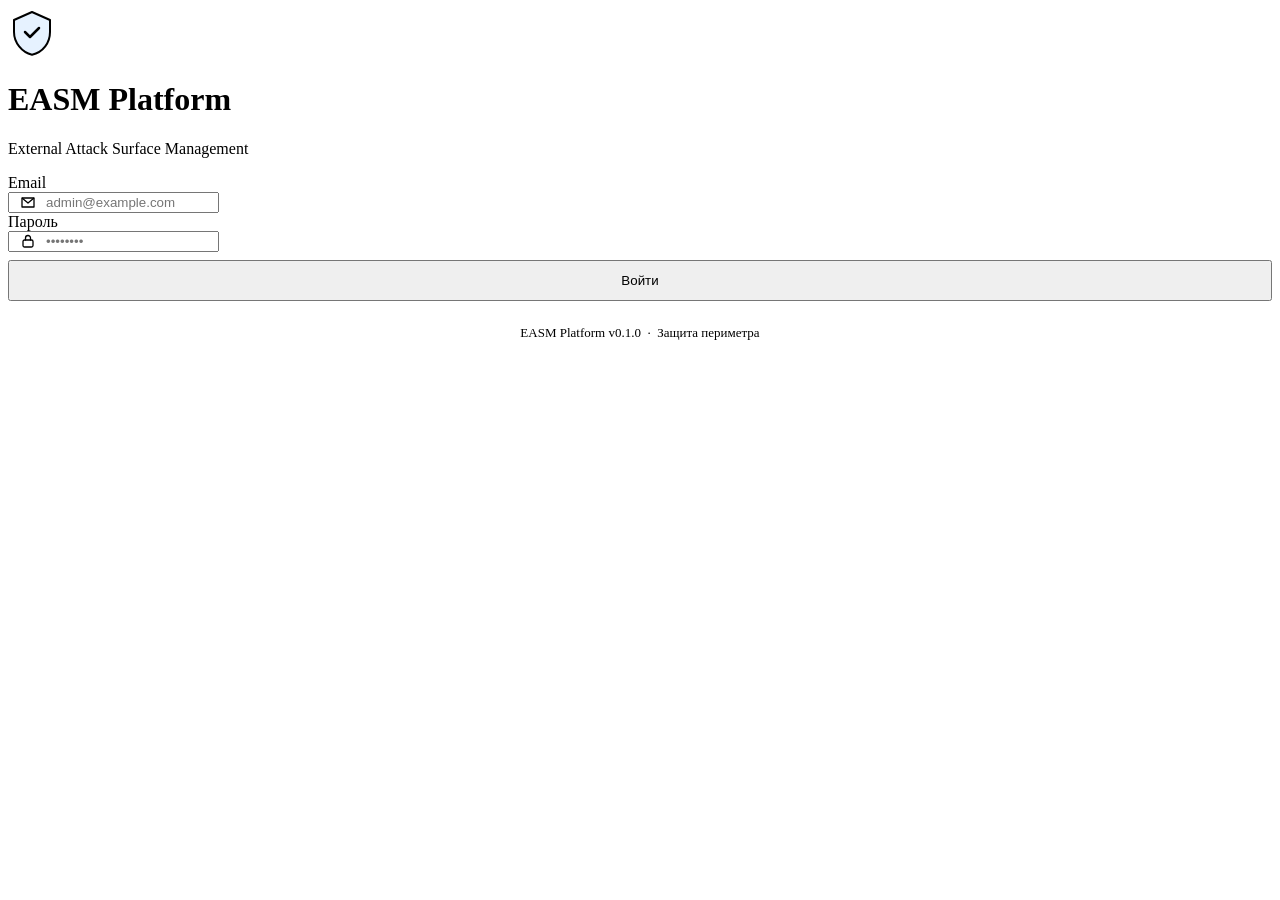
==== core/static/login.html @ 148888de "feat: фаза 9 — Telegram/Darknet мониторинг + Web Dashboard Добавлены 3 новых модуля мониторинга:  wo" ====
<!DOCTYPE html>
<html lang="ru">
<head>
  <meta charset="UTF-8">
  <meta name="viewport" content="width=device-width, initial-scale=1.0">
  <title>Login — EASM Platform</title>
  <link rel="stylesheet" href="/style.css">
  <style>
    .login-error {
      background: var(--sev-critical-bg);
      border: 1px solid rgba(248,81,73,.35);
      color: var(--sev-critical);
      border-radius: var(--radius-md);
      padding: .625rem .875rem;
      font-size: .875rem;
      margin-bottom: 1rem;
      display: none;
    }
    .login-error.visible { display: block; }
    .input-group { position: relative; }
    .input-group svg {
      position: absolute;
      left: .75rem; top: 50%;
      transform: translateY(-50%);
      color: var(--text-muted);
      pointer-events: none;
    }
    .input-group input { padding-left: 2.25rem; }
    .login-footer {
      text-align: center;
      margin-top: 1.5rem;
      font-size: .8125rem;
      color: var(--text-muted);
    }
  </style>
</head>
<body>
  <div class="login-page">
    <div class="login-card">

      <div class="login-logo">
        <svg viewBox="0 0 48 48" fill="none" xmlns="http://www.w3.org/2000/svg"
             style="width:48px;height:48px;color:var(--accent)">
          <path d="M24 4L6 12v12c0 10.5 7.7 20.3 18 22.7C35.3 44.3 42 34.5 42 24V12L24 4z"
                fill="rgba(88,166,255,.15)" stroke="currentColor" stroke-width="2"
                stroke-linejoin="round"/>
          <path d="M17 24l5 5 9-9" stroke="currentColor" stroke-width="2.5"
                stroke-linecap="round" stroke-linejoin="round"/>
        </svg>
        <h1>EASM Platform</h1>
        <p>External Attack Surface Management</p>
      </div>

      <div id="login-error" class="login-error" role="alert"></div>

      <form id="login-form" novalidate>
        <div class="form-group">
          <label for="email">Email</label>
          <div class="input-group">
            <svg width="16" height="16" viewBox="0 0 16 16" fill="none">
              <path d="M2 4h12v9H2V4z" stroke="currentColor" stroke-width="1.3" stroke-linejoin="round"/>
              <path d="M2 4l6 5 6-5" stroke="currentColor" stroke-width="1.3" stroke-linejoin="round"/>
            </svg>
            <input type="email" id="email" name="email" autocomplete="username"
                   placeholder="admin@example.com" required>
          </div>
        </div>

        <div class="form-group">
          <label for="password">Пароль</label>
          <div class="input-group">
            <svg width="16" height="16" viewBox="0 0 16 16" fill="none">
              <rect x="3" y="7" width="10" height="7" rx="1.5"
                    stroke="currentColor" stroke-width="1.3"/>
              <path d="M5.5 7V5a2.5 2.5 0 0 1 5 0v2"
                    stroke="currentColor" stroke-width="1.3" stroke-linecap="round"/>
            </svg>
            <input type="password" id="password" name="password" autocomplete="current-password"
                   placeholder="••••••••" required>
          </div>
        </div>

        <button type="submit" class="btn btn-primary" id="login-btn"
                style="width:100%;margin-top:.5rem;padding:.6875rem;justify-content:center">
          Войти
        </button>
      </form>

      <div class="login-footer">EASM Platform v0.1.0 &nbsp;·&nbsp; Защита периметра</div>
    </div>
  </div>

  <script>
    'use strict';

    /* Если уже авторизован — сразу в дашборд */
    if (localStorage.getItem('easm_token')) {
      window.location.href = '/';
    }

    const form     = document.getElementById('login-form');
    const errBox   = document.getElementById('login-error');
    const loginBtn = document.getElementById('login-btn');

    function showError(msg) {
      /* Используем textContent чтобы исключить XSS */
      errBox.textContent = msg;
      errBox.classList.add('visible');
    }

    function setLoading(loading) {
      loginBtn.disabled = loading;
      if (loading) {
        loginBtn._orig = loginBtn.innerHTML;
        loginBtn.innerHTML = '<span class="spinner"></span> Вход…';
      } else {
        loginBtn.innerHTML = loginBtn._orig || 'Войти';
      }
    }

    form.addEventListener('submit', async (e) => {
      e.preventDefault();
      errBox.classList.remove('visible');

      const email    = document.getElementById('email').value.trim();
      const password = document.getElementById('password').value;

      if (!email || !password) {
        showError('Введите email и пароль');
        return;
      }

      setLoading(true);
      try {
        const body = new URLSearchParams({ username: email, password });
        const res = await fetch('/api/v1/auth/token', {
          method: 'POST',
          headers: { 'Content-Type': 'application/x-www-form-urlencoded' },
          body: body.toString(),
        });

        if (!res.ok) {
          const data = await res.json().catch(() => ({}));
          throw new Error(data.detail || 'Неверный логин или пароль');
        }

        const data = await res.json();
        localStorage.setItem('easm_token', data.access_token);
        window.location.href = '/';
      } catch (err) {
        showError(err.message);
      } finally {
        setLoading(false);
      }
    });
  </script>
</body>
</html>
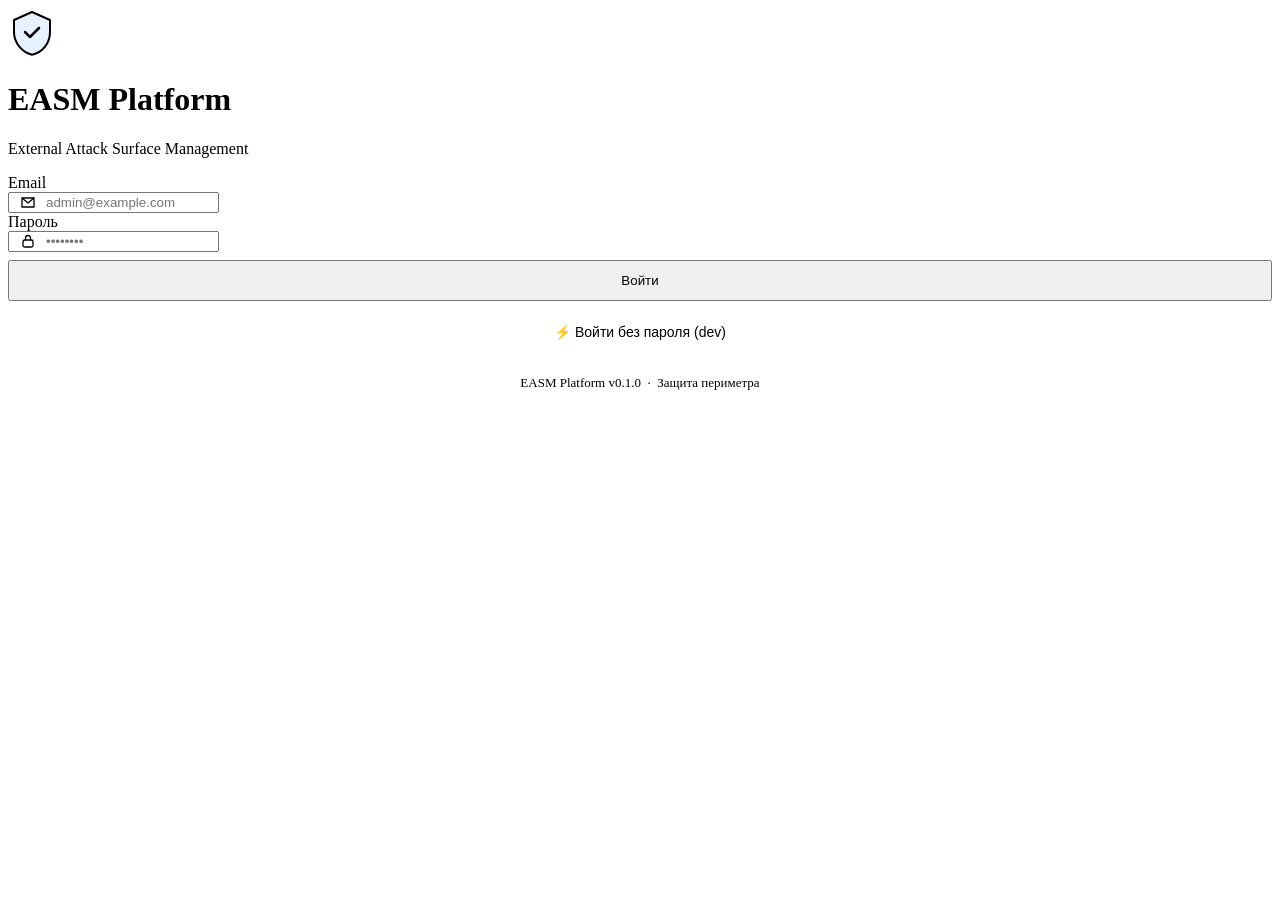
==== commit 82cbb227: "feat: фаза 8 — PDF-отчёты, port scanner, S3 discovery, SaaS billing, asset drift Реализованы все зад" ====
--- a/core/static/login.html
+++ b/core/static/login.html
@@ -86,6 +86,15 @@
         </button>
       </form>
 
+      <div style="margin-top:.75rem;text-align:center">
+        <button id="dev-login-btn" class="btn btn-secondary"
+                style="width:100%;padding:.6875rem;justify-content:center;
+                       background:transparent;border:1px solid var(--border);
+                       color:var(--text-muted);font-size:.875rem">
+          ⚡ Войти без пароля (dev)
+        </button>
+      </div>
+
       <div class="login-footer">EASM Platform v0.1.0 &nbsp;·&nbsp; Защита периметра</div>
     </div>
   </div>
@@ -117,6 +126,24 @@
         loginBtn.innerHTML = loginBtn._orig || 'Войти';
       }
     }
+
+    document.getElementById('dev-login-btn').addEventListener('click', async () => {
+      errBox.classList.remove('visible');
+      const btn = document.getElementById('dev-login-btn');
+      btn.disabled = true;
+      btn.textContent = '⚡ Вход…';
+      try {
+        const res = await fetch('/api/v1/auth/dev-login');
+        if (!res.ok) throw new Error('dev-login недоступен');
+        const data = await res.json();
+        localStorage.setItem('easm_token', data.access_token);
+        window.location.href = '/';
+      } catch (err) {
+        showError(err.message);
+        btn.disabled = false;
+        btn.textContent = '⚡ Войти без пароля (dev)';
+      }
+    });
 
     form.addEventListener('submit', async (e) => {
       e.preventDefault();
